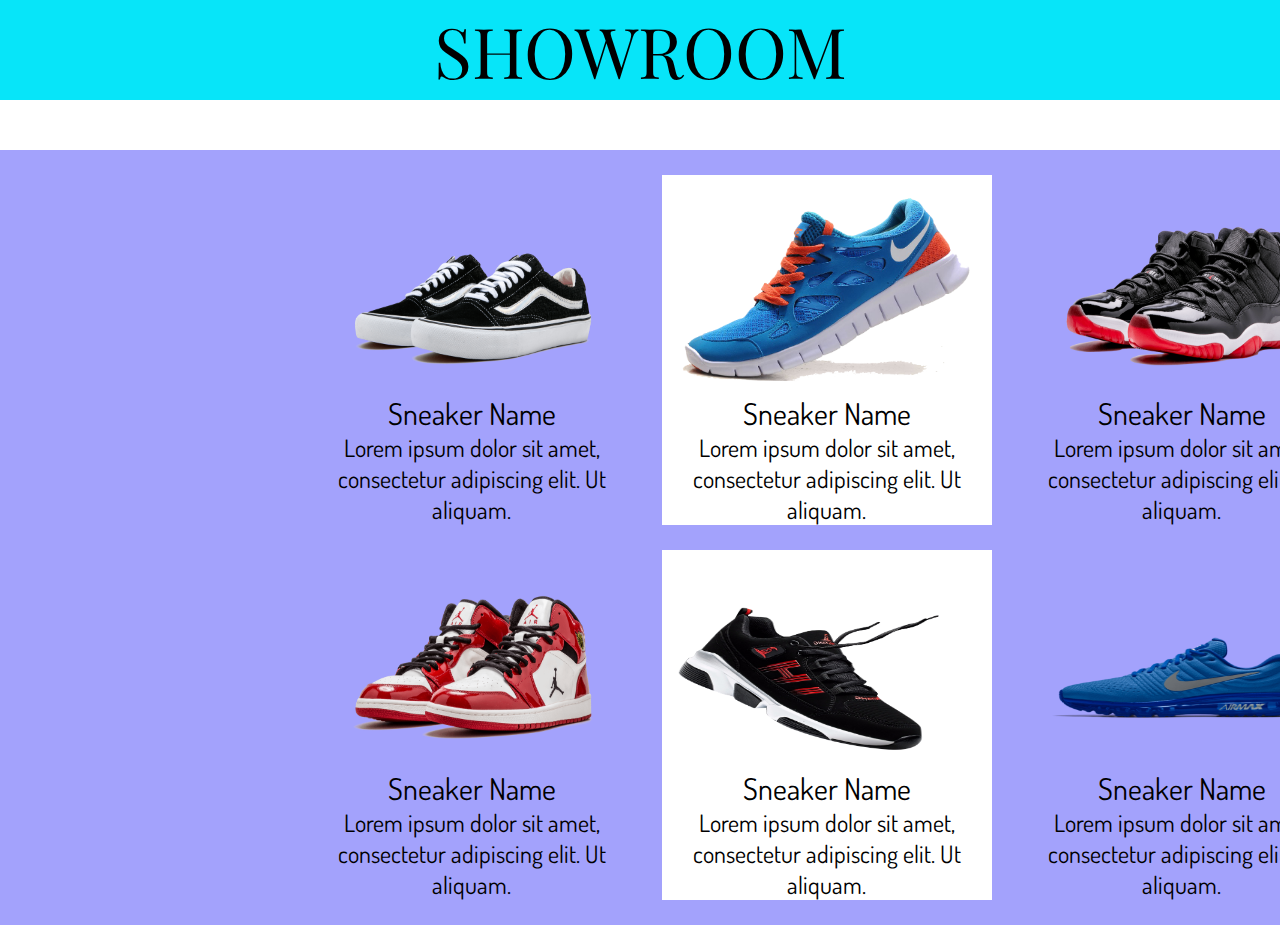
==== index.html @ 92e51712 "init" ====
<!DOCTYPE html>
<html lang="en">
<head>
    <meta charset="UTF-8">
    <meta name="viewport" content="width=device-width, initial-scale=1.0">
    <title>Document</title>
    <link rel="stylesheet" href="Новая папка/style.css">
    <link rel="preconnect" href="https://fonts.googleapis.com">
<link rel="preconnect" href="https://fonts.gstatic.com" crossorigin>
<link href="https://fonts.googleapis.com/css2?family=Bebas+Neue&family=Dosis:wght@200..800&family=IBM+Plex+Mono:ital,wght@0,100;0,200;0,300;0,400;0,500;0,600;0,700;1,100;1,200;1,300;1,400;1,500;1,600;1,700&family=Playfair+Display:ital,wght@0,400..900;1,400..900&display=swap" rel="stylesheet">
<link rel="preconnect" href="https://fonts.googleapis.com">
<link rel="preconnect" href="https://fonts.gstatic.com" crossorigin>
<link href="https://fonts.googleapis.com/css2?family=Bebas+Neue&family=Dosis:wght@200..800&family=IBM+Plex+Mono:ital,wght@0,100;0,200;0,300;0,400;0,500;0,600;0,700;1,100;1,200;1,300;1,400;1,500;1,600;1,700&family=Playfair+Display:ital,wght@0,400..900;1,400..900&display=swap" rel="stylesheet">
</head>
<body>
    <header>
        <h1>SHOWROOM</h1>
    </header>

    <main>
        <table>
            <tr>
                <td>
                    <div class="wh sneaker1">
                        <img src="page/sneaker1.png" alt="">
                        <h2>Sneaker Name</h2>
                        <p>Lorem ipsum dolor sit amet, consectetur adipiscing elit. Ut aliquam.</p>
                    </div>
                </td>
                <td>
                    <div class="wh sneaker2">
                        <img src="page/sneaker2.png" alt="">
                        <h2>Sneaker Name</h2>
                        <p>Lorem ipsum dolor sit amet, consectetur adipiscing elit. Ut aliquam.</p>
                    </div>
                </td>
                <td>
                    <div class="wh sneaker3">
                        <img src="page/sneaker3.png" alt="">
                        <h2>Sneaker Name</h2>
                        <p>Lorem ipsum dolor sit amet, consectetur adipiscing elit. Ut aliquam.</p>
                    </div>
                </td>
            </tr>
            <tr>
                <td>
                    <div class="wh sneaker4">
                        <img src="page/sneaker4.png" alt="">
                        <h2>Sneaker Name</h2>
                        <p>Lorem ipsum dolor sit amet, consectetur adipiscing elit. Ut aliquam.</p>
                    </div>
                </td>
                <td>
                    <div class="wh sneaker5">
                        <img src="page/sneaker5.png" alt="">
                        <h2>Sneaker Name</h2>
                        <p>Lorem ipsum dolor sit amet, consectetur adipiscing elit. Ut aliquam.</p>
                    </div>
                </td>
                <td>
                    <div class="wh sneaker6">
                        <img src="page/sneaker6.png" alt="">
                        <h2>Sneaker Name</h2>
                        <p>Lorem ipsum dolor sit amet, consectetur adipiscing elit. Ut aliquam.</p>
                    </div>
                </td>
            </tr>
        </table>
    </main>
</body>
</html>
---- Новая папка/style.css ----
* {
    margin: 0;
    padding: 0;
}

header {
    width: 100%;
    height: 100px;

    background-color: #07e5f9;
}

header h1 {
    font-family: "Playfair Display", serif;
    font-optical-sizing: auto;
    font-weight: 400;
    font-style: normal;

    font-size: 70px;
    text-align: center;
    line-height: 100px;
}

main {
    margin-top: 50px;

    width: 100%;

    background-color: #a3a2fc;
}

table {
    margin-left: 22%;
    border-spacing: 25px;
}

.wh {
    width: 300px;
    height: 320px;
    padding: 15px;
}

.sneaker1 img, .sneaker2 img, .sneaker3 img, .sneaker4 img, .sneaker5 img, .sneaker6 img {
    width: 300px;
    height: 200px;
}

.wh h2 {
    font-family: "Dosis", sans-serif;
    font-optical-sizing: auto;
    font-weight: 400;
    font-style: normal;

    font-size: 30px;
    text-align: center;
}

.sneaker2, .sneaker5 {
    background-color: white;
}

.wh p {
    font-family: "Dosis", sans-serif;
    font-optical-sizing: auto;
    font-weight: 400;
    font-style: normal;

    font-size: 24px;
    text-align: center;
}
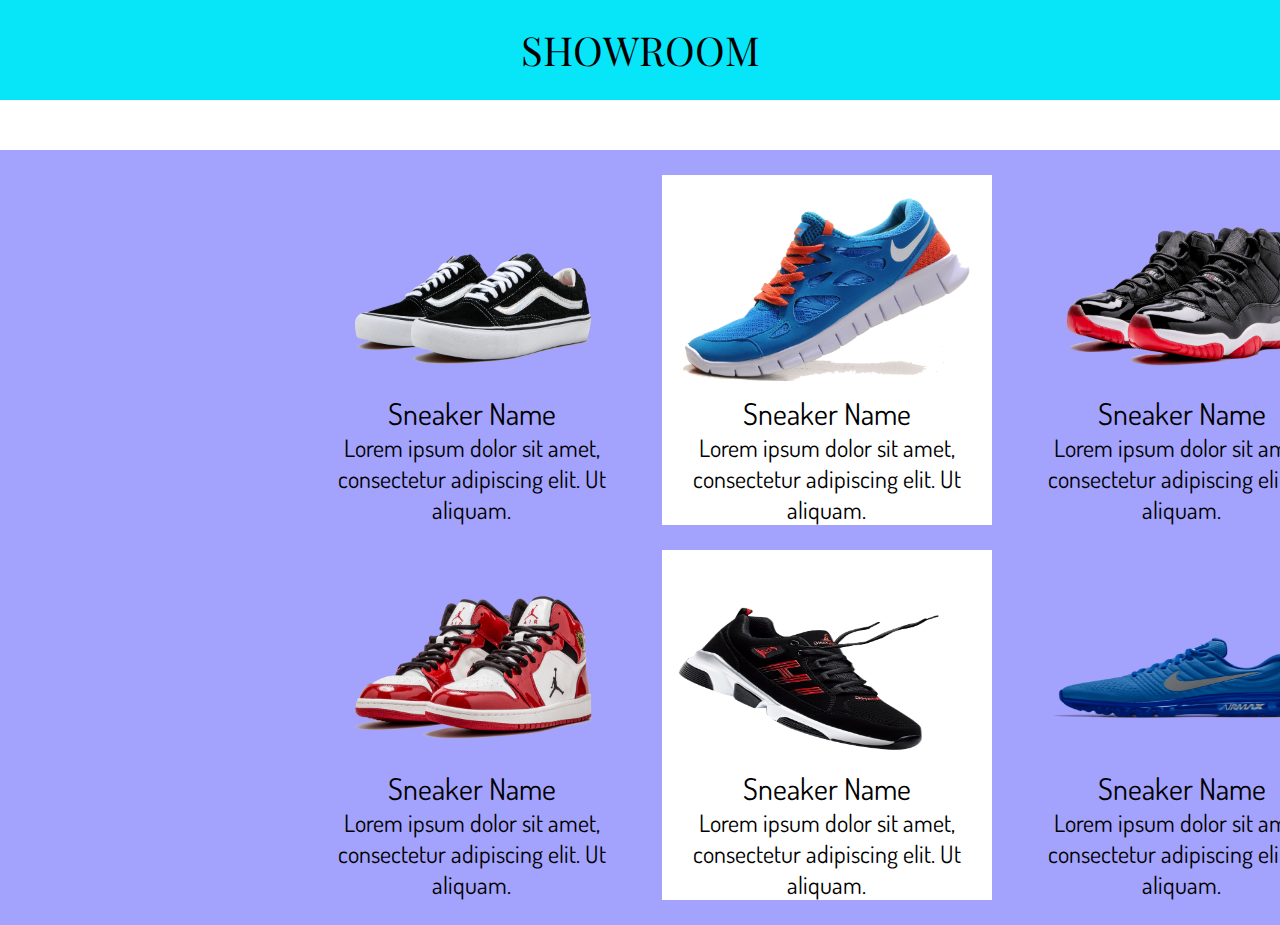
==== commit bfbd55fb: "init1" ====
--- a/index.html
+++ b/index.html
@@ -22,21 +22,21 @@
             <tr>
                 <td>
                     <div class="wh sneaker1">
-                        <img src="page/sneaker1.png" alt="">
+                        <a href="/sneaker1.html"><img src="page/sneaker1.png" alt=""> </a>
                         <h2>Sneaker Name</h2>
                         <p>Lorem ipsum dolor sit amet, consectetur adipiscing elit. Ut aliquam.</p>
                     </div>
                 </td>
                 <td>
                     <div class="wh sneaker2">
-                        <img src="page/sneaker2.png" alt="">
+                        <a href="/sneaker2.html"><img src="page/sneaker2.png" alt=""> </a>
                         <h2>Sneaker Name</h2>
                         <p>Lorem ipsum dolor sit amet, consectetur adipiscing elit. Ut aliquam.</p>
                     </div>
                 </td>
                 <td>
                     <div class="wh sneaker3">
-                        <img src="page/sneaker3.png" alt="">
+                        <a href="/sneaker3.html"><img src="page/sneaker3.png" alt=""> </a>
                         <h2>Sneaker Name</h2>
                         <p>Lorem ipsum dolor sit amet, consectetur adipiscing elit. Ut aliquam.</p>
                     </div>
@@ -45,21 +45,21 @@
             <tr>
                 <td>
                     <div class="wh sneaker4">
-                        <img src="page/sneaker4.png" alt="">
+                        <a href="/sneaker4.html"><img src="page/sneaker4.png" alt=""> </a>
                         <h2>Sneaker Name</h2>
                         <p>Lorem ipsum dolor sit amet, consectetur adipiscing elit. Ut aliquam.</p>
                     </div>
                 </td>
                 <td>
                     <div class="wh sneaker5">
-                        <img src="page/sneaker5.png" alt="">
+                        <a href="/sneaker5.html"><img src="page/sneaker5.png" alt=""> </a>
                         <h2>Sneaker Name</h2>
                         <p>Lorem ipsum dolor sit amet, consectetur adipiscing elit. Ut aliquam.</p>
                     </div>
                 </td>
                 <td>
                     <div class="wh sneaker6">
-                        <img src="page/sneaker6.png" alt="">
+                        <a href="/sneaker6.html"><img src="page/sneaker6.png" alt=""> </a>
                         <h2>Sneaker Name</h2>
                         <p>Lorem ipsum dolor sit amet, consectetur adipiscing elit. Ut aliquam.</p>
                     </div>
--- a/Новая папка/style.css
+++ b/Новая папка/style.css
@@ -16,7 +16,7 @@
     font-weight: 400;
     font-style: normal;
 
-    font-size: 70px;
+    font-size: 40px;
     text-align: center;
     line-height: 100px;
 }
@@ -43,6 +43,7 @@
 .sneaker1 img, .sneaker2 img, .sneaker3 img, .sneaker4 img, .sneaker5 img, .sneaker6 img {
     width: 300px;
     height: 200px;
+    
 }
 
 .wh h2 {
@@ -67,4 +68,7 @@
 
     font-size: 24px;
     text-align: center;
+}
+td{
+    cursor: pointer;
 }